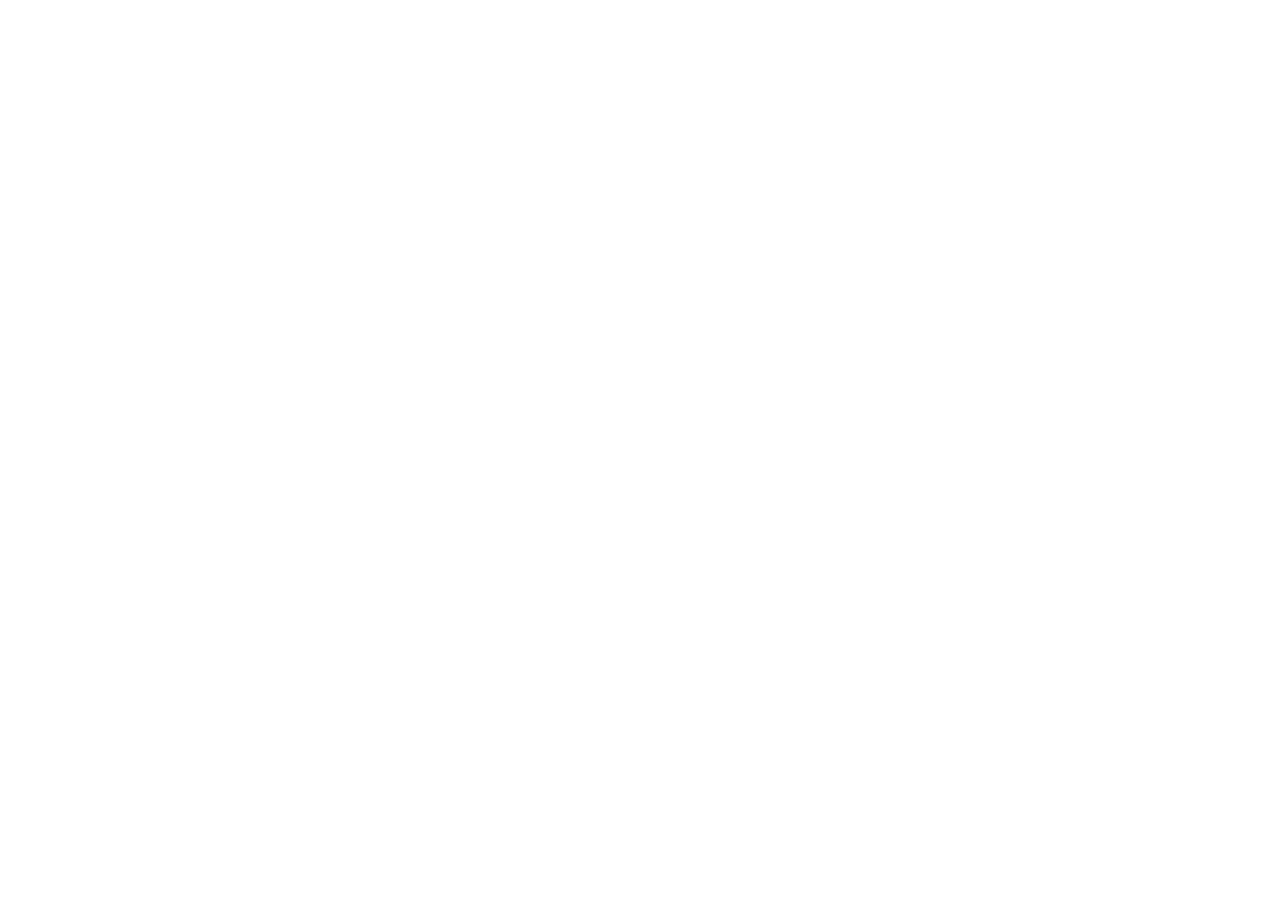
==== lesson1.html @ f94ef655 "L1 slides + vendored reveal.js/MathJax; fix fig 1.1 meniscus + 4.5 manometer" ====
<!DOCTYPE html>
<html>
<head>
  <meta charset="utf-8">
  <meta name="generator" content="pandoc">
  <meta name="author" content="Greenoak International School · Michaelmas 2026/2027">
  <title>Grade 10 Physics — Lesson 1</title>
  <meta name="apple-mobile-web-app-capable" content="yes">
  <meta name="apple-mobile-web-app-status-bar-style" content="black-translucent">
  <meta name="viewport" content="width=device-width, initial-scale=1.0, maximum-scale=1.0, user-scalable=no, minimal-ui">
  <link rel="stylesheet" href="./revealjs/dist/reset.css">
  <link rel="stylesheet" href="./revealjs/dist/reveal.css">
  <style>
    .reveal .sourceCode {  /* see #7635 */
      overflow: visible;
    }
    /* Default styles provided by pandoc.
    ** See https://pandoc.org/MANUAL.html#variables-for-html for config info.
    */
    code{white-space: pre-wrap;}
    span.smallcaps{font-variant: small-caps;}
    div.columns{display: flex; gap: min(4vw, 1.5em);}
    div.column{flex: auto; overflow-x: auto;}
    div.hanging-indent{margin-left: 1.5em; text-indent: -1.5em;}
    /* The extra [class] is a hack that increases specificity enough to
       override a similar rule in reveal.js */
    ul.task-list[class]{list-style: none;}
    ul.task-list li input[type="checkbox"] {
      font-size: inherit;
      width: 0.8em;
      margin: 0 0.8em 0.2em -1.6em;
      vertical-align: middle;
    }
  </style>
  <link rel="stylesheet" href="./revealjs/dist/theme/white.css" id="theme">
  <style><br />
  .reveal img{max-height:400px;}.reveal
  section{font-size:0.85em;}.reveal
  blockquote{background:#eef3ff;border-left:4px solid
</head>
<body>
  <div class="reveal">
    <div class="slides">

<section id="title-slide">
  <h1 class="title">Grade 10 Physics — Lesson 1</h1>
  <p class="subtitle">Adhesion &amp; Cohesion</p>
  <p class="author">Greenoak International School · Michaelmas
2026/2027</p>
</section>

<section id="learning-objectives" class="slide level2">
<h2>Learning objectives</h2>
<p>By the end of this lesson, students will be able to:</p>
<ol type="1">
<li><strong>Define</strong> adhesion and cohesion in terms of
intermolecular attraction.</li>
<li><strong>Distinguish</strong> adhesion (unlike molecules) from
cohesion (like molecules).</li>
<li><strong>Explain</strong> the concave meniscus of water and the
convex meniscus of mercury.</li>
<li><strong>Give</strong> everyday examples of each force.</li>
</ol>
</section>
<section id="prior-knowledge-check" class="slide level2">
<h2>Prior knowledge check</h2>
<ul>
<li>SI unit of length is the metre (m).</li>
<li>Matter is particulate — solids, liquids and gases differ in
packing.</li>
<li>A force is a push or a pull measured in newtons (N).</li>
</ul>
</section>
<section id="key-definitions-dual-register" class="slide level2">
<h2>Key definitions — dual register</h2>
<blockquote>
<p><strong>Note (WAEC form)</strong></p>
<p><strong>WAEC / WASSCE accepted form.</strong></p>
</blockquote>
<ul>
<li><strong>Fluid.</strong> Any substance — liquid or gas — that can
flow and take the shape of its container.</li>
<li><strong>Scope (“at rest”).</strong> This week we study fluids in
equilibrium — not flowing. The branch is called
<strong>hydrostatics</strong>.</li>
<li><strong>Density</strong> <span class="math inline">\(\rho =
m/V\)</span>; SI unit <span class="math inline">\(\text{kg
m}^{-3}\)</span>. Water <span class="math inline">\(\approx 1000\
\text{kg m}^{-3}\)</span>; mercury <span class="math inline">\(\approx
13\,600\ \text{kg m}^{-3}\)</span>. <span
class="math inline">\(\rho\)</span> appears in every pressure and
capillarity formula later this week.</li>
<li><strong>Cohesion</strong> is the force of attraction between
molecules of the <strong>same</strong> substance. <em>[textbook form —
mark-scheme wording not independently verified]</em></li>
<li><strong>Adhesion</strong> is the force of attraction between
molecules of <strong>different</strong> substances. <em>[textbook form —
mark-scheme wording not independently verified]</em></li>
<li><strong>Meniscus.</strong> The curved upper surface of a liquid in a
tube. <strong>Concave</strong> (dips in middle) when adhesion &gt;
cohesion (water in glass). <strong>Convex</strong> (bulges up) when
cohesion &gt; adhesion (mercury in glass).</li>
</ul>
<p><strong>IGCSE 0625 (2026–2028) note.</strong> Adhesion and cohesion
are <strong>not</strong> an explicit learning objective in the current
0625 specification. The molecular model below is retained as background
for the pressure and density topics that <em>are</em> examined.
<em>[Verify against 0625 syllabus section 1.1.]</em></p>
</section>
<section id="molecular-model" class="slide level2">
<h2>Molecular model</h2>
<figure>
<img data-src="images/fig_1.2_cohesion_vs_adhesion.png"
style="width:10cm"
alt="Figure 1.2: cohesion (same-substance attraction) vs adhesion (unlike-substance attraction at a solid–liquid interface)" />
<figcaption aria-hidden="true">Figure 1.2: cohesion (same-substance
attraction) vs adhesion (unlike-substance attraction at a solid–liquid
interface)</figcaption>
</figure>
<p>The two molecules in a liquid feel each other through weak electrical
attraction. When both molecules are the same kind (water–water,
mercury–mercury), the force is <strong>cohesive</strong>. When the two
particles are different (water–glass, water–paper, mercury–glass), the
force is <strong>adhesive</strong>.</p>
<p><strong>Rule of thumb.</strong></p>
<ul>
<li>If <strong>adhesion &gt; cohesion</strong>, the liquid <em>wets</em>
the surface and the meniscus is <strong>concave</strong> (water in
glass).</li>
<li>If <strong>cohesion &gt; adhesion</strong>, the liquid <em>does not
wet</em> the surface and the meniscus is <strong>convex</strong>
(mercury in glass).</li>
</ul>
<figure>
<img data-src="images/fig_1.1_meniscus_comparison.png"
style="width:10cm"
alt="Figure 1.1: concave meniscus of water (left) and convex meniscus of mercury (right)" />
<figcaption aria-hidden="true">Figure 1.1: concave meniscus of water
(left) and convex meniscus of mercury (right)</figcaption>
</figure>
</section>
<section id="worked-examples" class="slide level2">
<h2>Worked examples</h2>
<h3 id="example-1-i-do-teacher-led-concave-meniscus">Example 1 — I Do
(teacher-led, concave meniscus)</h3>
<blockquote>
<p><em>WAEC 1988 Q40 — “Which of the following explains the concave
meniscus of water in a glass tube?”</em> <strong>A</strong> Adhesion
water–glass &gt; cohesion water–water. <strong>B</strong> Cohesion
water–water &gt; adhesion water–glass. <strong>C</strong> Molecules of
water in the tube move faster. <strong>D</strong> Weight of water pulls
the surface down.</p>
</blockquote>
<p><strong>Narration.</strong> The meniscus is <strong>concave</strong>
— it curves upward where water meets glass. For the surface to pull
<em>up</em>, the glass must be pulling the water molecules more strongly
than the water pulls itself. That is adhesion &gt; cohesion.</p>
<p><strong>Answer: A.</strong></p>
<h3 id="example-2-i-do-teacher-led-definition-mcq">Example 2 — I Do
(teacher-led, definition MCQ)</h3>
<blockquote>
<p><em>WAEC 2002 — “The force between the molecules of a liquid in
contact with that of a solid is…”</em> <strong>A</strong> adhesive
<strong>B</strong> cohesive <strong>C</strong> magnetic
<strong>D</strong> repulsive</p>
</blockquote>
<p><strong>Narration.</strong> Two different substances in contact:
liquid and solid. That is the textbook definition of adhesion.</p>
<p><strong>Answer: A.</strong></p>
<h3 id="example-3-we-do-cold-call">Example 3 — We Do (cold-call)</h3>
<blockquote>
<p><em>WAEC 1999 — “The force between molecules of the same substance is
termed…”</em> <strong>A</strong> elastic force <strong>B</strong>
repulsive force <strong>C</strong> cohesive force <strong>D</strong>
adhesive force</p>
</blockquote>
<p>Cold-call three students. Expected answer: <strong>C — cohesive
force.</strong></p>
<blockquote>
<p><strong>Common mistake</strong></p>
<p><strong>Common mistake — inverted definitions</strong></p>
</blockquote>
<p>Students write <em>“cohesion = different substances, adhesion =
same”</em>. Every WAEC MCQ places this inversion as a distractor. Use
the mnemonic:</p>
<ul>
<li><strong>Co</strong>hesion → “<strong>Co</strong>mmon substance”
(same).</li>
<li><strong>Ad</strong>hesion → “<strong>Ad</strong>d a different
substance” (unlike).</li>
</ul>
<blockquote>
<p><strong>Common mistake</strong></p>
<p><strong>Common mistake — “cohesive force” muddled with elastic /
repulsive</strong></p>
</blockquote>
<p>WAEC 1999 (Example 3) places <em>elastic force</em>, <em>repulsive
force</em>, <em>cohesive force</em>, <em>adhesive force</em> as a single
distractor set. Elastic and repulsive forces are not inter-molecular
identity labels; they describe different physical situations. The only
two labels that describe <em>which pair</em> of molecules is attracting
are <strong>cohesive</strong> (same) and <strong>adhesive</strong>
(different).</p>
</section>
<section id="everyday-examples" class="slide level2">
<h2>Everyday examples</h2>
<table>
<colgroup>
<col style="width: 33%" />
<col style="width: 33%" />
<col style="width: 33%" />
</colgroup>
<thead>
<tr>
<th>Phenomenon</th>
<th>Which force dominates?</th>
<th>Why</th>
</tr>
</thead>
<tbody>
<tr>
<td>Ink wetting paper</td>
<td>Adhesion ink–paper &gt; cohesion ink–ink</td>
<td>ink spreads out</td>
</tr>
<tr>
<td>Water beading on waxed car</td>
<td>Cohesion water–water &gt; adhesion water–wax</td>
<td>droplet forms a bead</td>
</tr>
<tr>
<td>Water climbing a clean glass test-tube wall</td>
<td>Adhesion water–glass &gt; cohesion water–water</td>
<td>meniscus is concave</td>
</tr>
<tr>
<td>Mercury pooling as a droplet</td>
<td>Cohesion mercury–mercury &gt; adhesion mercury–glass</td>
<td>meniscus is convex</td>
</tr>
</tbody>
</table>
</section>
<section id="practice" class="slide level2">
<h2>Practice</h2>
<p>Copy each question into your exercise book and answer there.</p>
<ol type="1">
<li><em>(WAEC 2006 theory, part a — adapted.)</em> Distinguish between
the forces of adhesion and cohesion.</li>
<li><em>(WAEC 1991 Q.)</em> The boiling point of a liquid depends on all
of the following <strong>except</strong>: <strong>A</strong> nature of
the liquid, <strong>B</strong> external pressure, <strong>C</strong>
volume of the liquid, <strong>D</strong> impurities, <strong>E</strong>
molecular cohesive force.</li>
<li><em>(WAEC 2004 Q.)</em> When compared with water, mercury is
preferred as a thermometric liquid because it: <strong>A</strong> has
higher density, <strong>B</strong> has lower specific heat capacity,
<strong>C</strong> exhibits anomalous expansion, <strong>D</strong> has
strong adhesive forces.</li>
<li><em>(JAMB 1978, adapted.)</em> State one example of adhesion and one
of cohesion from everyday life.</li>
</ol>
<p><strong>Answers:</strong> 1 — adhesion between unlike molecules,
cohesion between like molecules; 2 — <strong>C</strong>; 3 —
<strong>B</strong>; 4 — adhesion: ink on paper, chalk on board;
cohesion: mercury bead, water bead on wax.</p>
</section>
<section id="key-takeaways" class="slide level2">
<h2>Key takeaways</h2>
<ul>
<li><span class="math inline">\(\textbf{Cohesion}\)</span>: same
substance; <span class="math inline">\(\textbf{Adhesion}\)</span>:
different substances.</li>
<li>Meniscus shape = outcome of the adhesion-vs-cohesion contest at the
liquid–solid interface.</li>
<li>Water + clean glass → adhesion wins → concave meniscus.</li>
<li>Mercury + glass → cohesion wins → convex meniscus.</li>
</ul>
</section>
    </div>
  </div>

  <script src="./revealjs/dist/reveal.js"></script>

  <!-- reveal.js plugins -->
  <script src="./revealjs/plugin/notes/notes.js"></script>
  <script src="./revealjs/plugin/search/search.js"></script>
  <script src="./revealjs/plugin/zoom/zoom.js"></script>
  <script src="./revealjs/plugin/math/math.js"></script>

  <script>

      // Full list of configuration options available at:
      // https://revealjs.com/config/
      Reveal.initialize({
        // Display controls in the bottom right corner
        controls: true,

        // Help the user learn the controls by providing hints, for example by
        // bouncing the down arrow when they first encounter a vertical slide
        controlsTutorial: true,

        // Determines where controls appear, "edges" or "bottom-right"
        controlsLayout: 'bottom-right',

        // Visibility rule for backwards navigation arrows; "faded", "hidden"
        // or "visible"
        controlsBackArrows: 'faded',

        // Display a presentation progress bar
        progress: true,

        // Display the page number of the current slide
        slideNumber: true,

        // 'all', 'print', or 'speaker'
        showSlideNumber: 'all',

        // Add the current slide number to the URL hash so that reloading the
        // page/copying the URL will return you to the same slide
        hash: true,

        // Start with 1 for the hash rather than 0
        hashOneBasedIndex: false,

        // Flags if we should monitor the hash and change slides accordingly
        respondToHashChanges: true,

        // Push each slide change to the browser history
        history: true,

        // Enable keyboard shortcuts for navigation
        keyboard: true,

        // Enable the slide overview mode
        overview: true,

        // Disables the default reveal.js slide layout (scaling and centering)
        // so that you can use custom CSS layout
        disableLayout: false,

        // Vertical centering of slides
        center: true,

        // Enables touch navigation on devices with touch input
        touch: true,

        // Loop the presentation
        loop: false,

        // Change the presentation direction to be RTL
        rtl: false,

        // see https://revealjs.com/vertical-slides/#navigation-mode
        navigationMode: 'default',

        // Randomizes the order of slides each time the presentation loads
        shuffle: false,

        // Turns fragments on and off globally
        fragments: true,

        // Flags whether to include the current fragment in the URL,
        // so that reloading brings you to the same fragment position
        fragmentInURL: true,

        // Flags if the presentation is running in an embedded mode,
        // i.e. contained within a limited portion of the screen
        embedded: false,

        // Flags if we should show a help overlay when the questionmark
        // key is pressed
        help: true,

        // Flags if it should be possible to pause the presentation (blackout)
        pause: true,

        // Flags if speaker notes should be visible to all viewers
        showNotes: false,

        // Global override for autoplaying embedded media (null/true/false)
        autoPlayMedia: null,

        // Global override for preloading lazy-loaded iframes (null/true/false)
        preloadIframes: null,

        // Number of milliseconds between automatically proceeding to the
        // next slide, disabled when set to 0, this value can be overwritten
        // by using a data-autoslide attribute on your slides
        autoSlide: 0,

        // Stop auto-sliding after user input
        autoSlideStoppable: true,

        // Use this method for navigation when auto-sliding
        autoSlideMethod: null,

        // Specify the average time in seconds that you think you will spend
        // presenting each slide. This is used to show a pacing timer in the
        // speaker view
        defaultTiming: null,

        // Enable slide navigation via mouse wheel
        mouseWheel: false,

        // The display mode that will be used to show slides
        display: 'block',

        // Hide cursor if inactive
        hideInactiveCursor: true,

        // Time before the cursor is hidden (in ms)
        hideCursorTime: 5000,

        // Opens links in an iframe preview overlay
        previewLinks: false,

        // Transition style (none/fade/slide/convex/concave/zoom)
        transition: 'slide',

        // Transition speed (default/fast/slow)
        transitionSpeed: 'default',

        // Transition style for full page slide backgrounds
        // (none/fade/slide/convex/concave/zoom)
        backgroundTransition: 'fade',

        // Number of slides away from the current that are visible
        viewDistance: 3,

        // Number of slides away from the current that are visible on mobile
        // devices. It is advisable to set this to a lower number than
        // viewDistance in order to save resources.
        mobileViewDistance: 2,

        math: {
          mathjax: './mathjax/es5/tex-mml-chtml.js',
          config: 'TeX-AMS_HTML-full',
          tex2jax: {
            inlineMath: [['\\(','\\)']],
            displayMath: [['\\[','\\]']],
            balanceBraces: true,
            processEscapes: false,
            processRefs: true,
            processEnvironments: true,
            preview: 'TeX',
            skipTags: ['script','noscript','style','textarea','pre','code'],
            ignoreClass: 'tex2jax_ignore',
            processClass: 'tex2jax_process'
          },
        },

        // reveal.js plugins
        plugins: [
          RevealMath,
          RevealNotes,
          RevealSearch,
          RevealZoom
        ]
      });
    </script>
    </body>
</html>
---- revealjs/dist/theme/white.css ----
/**
 * White theme for reveal.js. This is the opposite of the 'black' theme.
 *
 * By Hakim El Hattab, http://hakim.se
 */
@import url(./fonts/source-sans-pro/source-sans-pro.css);
section.has-dark-background, section.has-dark-background h1, section.has-dark-background h2, section.has-dark-background h3, section.has-dark-background h4, section.has-dark-background h5, section.has-dark-background h6 {
  color: #fff;
}

/*********************************************
 * GLOBAL STYLES
 *********************************************/
:root {
  --r-background-color: #fff;
  --r-main-font: Source Sans Pro, Helvetica, sans-serif;
  --r-main-font-size: 42px;
  --r-main-color: #222;
  --r-block-margin: 20px;
  --r-heading-margin: 0 0 20px 0;
  --r-heading-font: Source Sans Pro, Helvetica, sans-serif;
  --r-heading-color: #222;
  --r-heading-line-height: 1.2;
  --r-heading-letter-spacing: normal;
  --r-heading-text-transform: uppercase;
  --r-heading-text-shadow: none;
  --r-heading-font-weight: 600;
  --r-heading1-text-shadow: none;
  --r-heading1-size: 2.5em;
  --r-heading2-size: 1.6em;
  --r-heading3-size: 1.3em;
  --r-heading4-size: 1em;
  --r-code-font: monospace;
  --r-link-color: #2a76dd;
  --r-link-color-dark: #1a53a1;
  --r-link-color-hover: #6ca0e8;
  --r-selection-background-color: #98bdef;
  --r-selection-color: #fff;
  --r-overlay-element-bg-color: 0, 0, 0;
  --r-overlay-element-fg-color: 240, 240, 240;
}

.reveal-viewport {
  background: #fff;
  background-color: var(--r-background-color);
}

.reveal {
  font-family: var(--r-main-font);
  font-size: var(--r-main-font-size);
  font-weight: normal;
  color: var(--r-main-color);
}

.reveal ::selection {
  color: var(--r-selection-color);
  background: var(--r-selection-background-color);
  text-shadow: none;
}

.reveal ::-moz-selection {
  color: var(--r-selection-color);
  background: var(--r-selection-background-color);
  text-shadow: none;
}

.reveal .slides section,
.reveal .slides section > section {
  line-height: 1.3;
  font-weight: inherit;
}

/*********************************************
 * HEADERS
 *********************************************/
.reveal h1,
.reveal h2,
.reveal h3,
.reveal h4,
.reveal h5,
.reveal h6 {
  margin: var(--r-heading-margin);
  color: var(--r-heading-color);
  font-family: var(--r-heading-font);
  font-weight: var(--r-heading-font-weight);
  line-height: var(--r-heading-line-height);
  letter-spacing: var(--r-heading-letter-spacing);
  text-transform: var(--r-heading-text-transform);
  text-shadow: var(--r-heading-text-shadow);
  word-wrap: break-word;
}

.reveal h1 {
  font-size: var(--r-heading1-size);
}

.reveal h2 {
  font-size: var(--r-heading2-size);
}

.reveal h3 {
  font-size: var(--r-heading3-size);
}

.reveal h4 {
  font-size: var(--r-heading4-size);
}

.reveal h1 {
  text-shadow: var(--r-heading1-text-shadow);
}

/*********************************************
 * OTHER
 *********************************************/
.reveal p {
  margin: var(--r-block-margin) 0;
  line-height: 1.3;
}

/* Remove trailing margins after titles */
.reveal h1:last-child,
.reveal h2:last-child,
.reveal h3:last-child,
.reveal h4:last-child,
.reveal h5:last-child,
.reveal h6:last-child {
  margin-bottom: 0;
}

/* Ensure certain elements are never larger than the slide itself */
.reveal img,
.reveal video,
.reveal iframe {
  max-width: 95%;
  max-height: 95%;
}

.reveal strong,
.reveal b {
  font-weight: bold;
}

.reveal em {
  font-style: italic;
}

.reveal ol,
.reveal dl,
.reveal ul {
  display: inline-block;
  text-align: left;
  margin: 0 0 0 1em;
}

.reveal ol {
  list-style-type: decimal;
}

.reveal ul {
  list-style-type: disc;
}

.reveal ul ul {
  list-style-type: square;
}

.reveal ul ul ul {
  list-style-type: circle;
}

.reveal ul ul,
.reveal ul ol,
.reveal ol ol,
.reveal ol ul {
  display: block;
  margin-left: 40px;
}

.reveal dt {
  font-weight: bold;
}

.reveal dd {
  margin-left: 40px;
}

.reveal blockquote {
  display: block;
  position: relative;
  width: 70%;
  margin: var(--r-block-margin) auto;
  padding: 5px;
  font-style: italic;
  background: rgba(255, 255, 255, 0.05);
  box-shadow: 0px 0px 2px rgba(0, 0, 0, 0.2);
}

.reveal blockquote p:first-child,
.reveal blockquote p:last-child {
  display: inline-block;
}

.reveal q {
  font-style: italic;
}

.reveal pre {
  display: block;
  position: relative;
  width: 90%;
  margin: var(--r-block-margin) auto;
  text-align: left;
  font-size: 0.55em;
  font-family: var(--r-code-font);
  line-height: 1.2em;
  word-wrap: break-word;
  box-shadow: 0px 5px 15px rgba(0, 0, 0, 0.15);
}

.reveal code {
  font-family: var(--r-code-font);
  text-transform: none;
  tab-size: 2;
}

.reveal pre code {
  display: block;
  padding: 5px;
  overflow: auto;
  max-height: 400px;
  word-wrap: normal;
}

.reveal .code-wrapper {
  white-space: normal;
}

.reveal .code-wrapper code {
  white-space: pre;
}

.reveal table {
  margin: auto;
  border-collapse: collapse;
  border-spacing: 0;
}

.reveal table th {
  font-weight: bold;
}

.reveal table th,
.reveal table td {
  text-align: left;
  padding: 0.2em 0.5em 0.2em 0.5em;
  border-bottom: 1px solid;
}

.reveal table th[align=center],
.reveal table td[align=center] {
  text-align: center;
}

.reveal table th[align=right],
.reveal table td[align=right] {
  text-align: right;
}

.reveal table tbody tr:last-child th,
.reveal table tbody tr:last-child td {
  border-bottom: none;
}

.reveal sup {
  vertical-align: super;
  font-size: smaller;
}

.reveal sub {
  vertical-align: sub;
  font-size: smaller;
}

.reveal small {
  display: inline-block;
  font-size: 0.6em;
  line-height: 1.2em;
  vertical-align: top;
}

.reveal small * {
  vertical-align: top;
}

.reveal img {
  margin: var(--r-block-margin) 0;
}

/*********************************************
 * LINKS
 *********************************************/
.reveal a {
  color: var(--r-link-color);
  text-decoration: none;
  transition: color 0.15s ease;
}

.reveal a:hover {
  color: var(--r-link-color-hover);
  text-shadow: none;
  border: none;
}

.reveal .roll span:after {
  color: #fff;
  background: var(--r-link-color-dark);
}

/*********************************************
 * Frame helper
 *********************************************/
.reveal .r-frame {
  border: 4px solid var(--r-main-color);
  box-shadow: 0 0 10px rgba(0, 0, 0, 0.15);
}

.reveal a .r-frame {
  transition: all 0.15s linear;
}

.reveal a:hover .r-frame {
  border-color: var(--r-link-color);
  box-shadow: 0 0 20px rgba(0, 0, 0, 0.55);
}

/*********************************************
 * NAVIGATION CONTROLS
 *********************************************/
.reveal .controls {
  color: var(--r-link-color);
}

/*********************************************
 * PROGRESS BAR
 *********************************************/
.reveal .progress {
  background: rgba(0, 0, 0, 0.2);
  color: var(--r-link-color);
}

/*********************************************
 * PRINT BACKGROUND
 *********************************************/
@media print {
  .backgrounds {
    background-color: var(--r-background-color);
  }
}
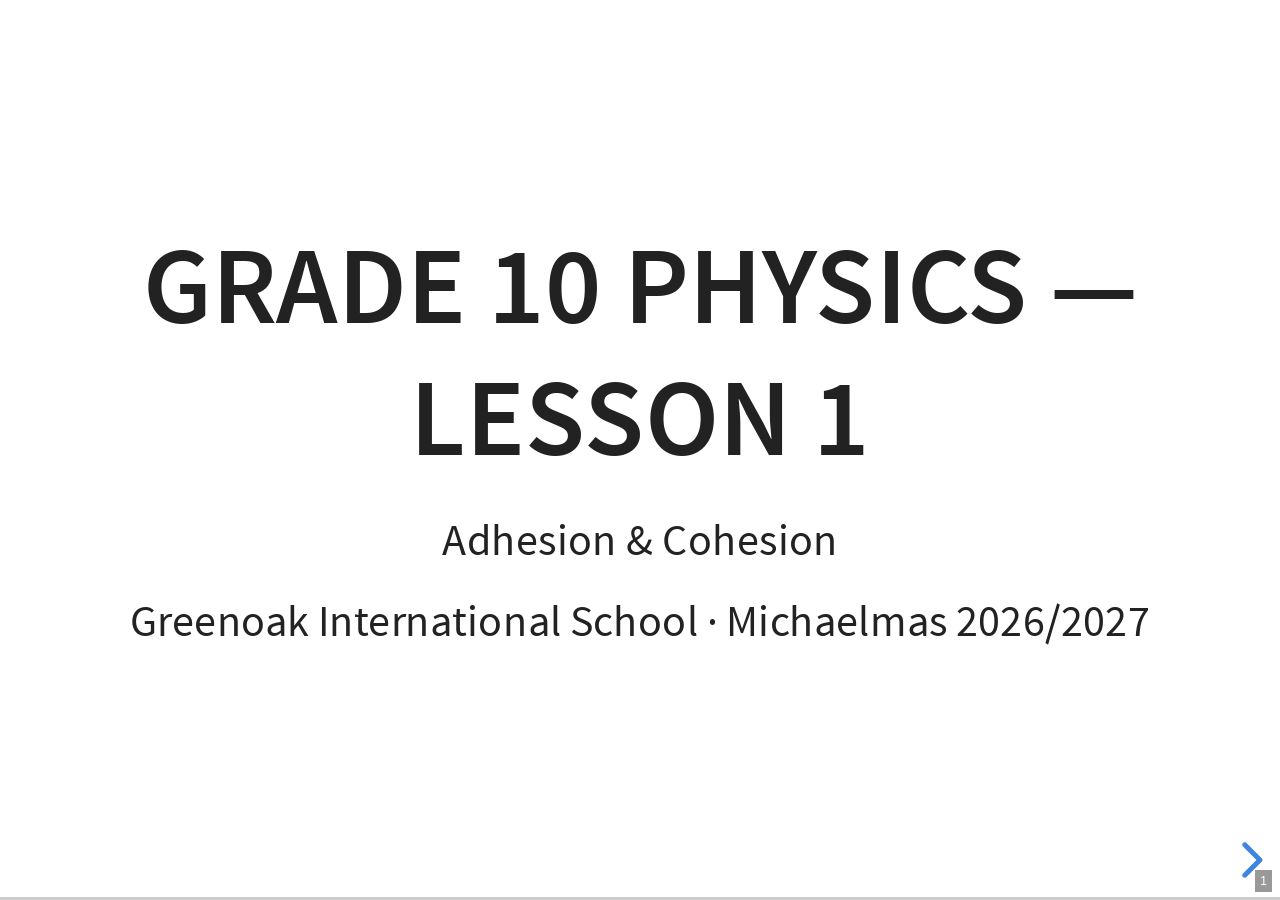
==== commit 5f8fefc0: "Fix blank Lesson 1 slide deck: move inline style to external slides.css Pandoc was mangling the YAML" ====
--- a/lesson1.html
+++ b/lesson1.html
@@ -33,10 +33,7 @@
     }
   </style>
   <link rel="stylesheet" href="./revealjs/dist/theme/white.css" id="theme">
-  <style><br />
-  .reveal img{max-height:400px;}.reveal
-  section{font-size:0.85em;}.reveal
-  blockquote{background:#eef3ff;border-left:4px solid
+  <link rel="stylesheet" href="slides.css"/>
 </head>
 <body>
   <div class="reveal">
--- a/slides.css
+++ b/slides.css
@@ -0,0 +1,10 @@
+.reveal img { max-height: 400px; }
+.reveal section { font-size: 0.85em; }
+.reveal blockquote {
+  background: #eef3ff;
+  border-left: 4px solid #0044cc;
+  padding: .4em .8em;
+  text-align: left;
+}
+.reveal table { font-size: .75em; }
+.reveal pre, .reveal code { background: #f3f3f3; }
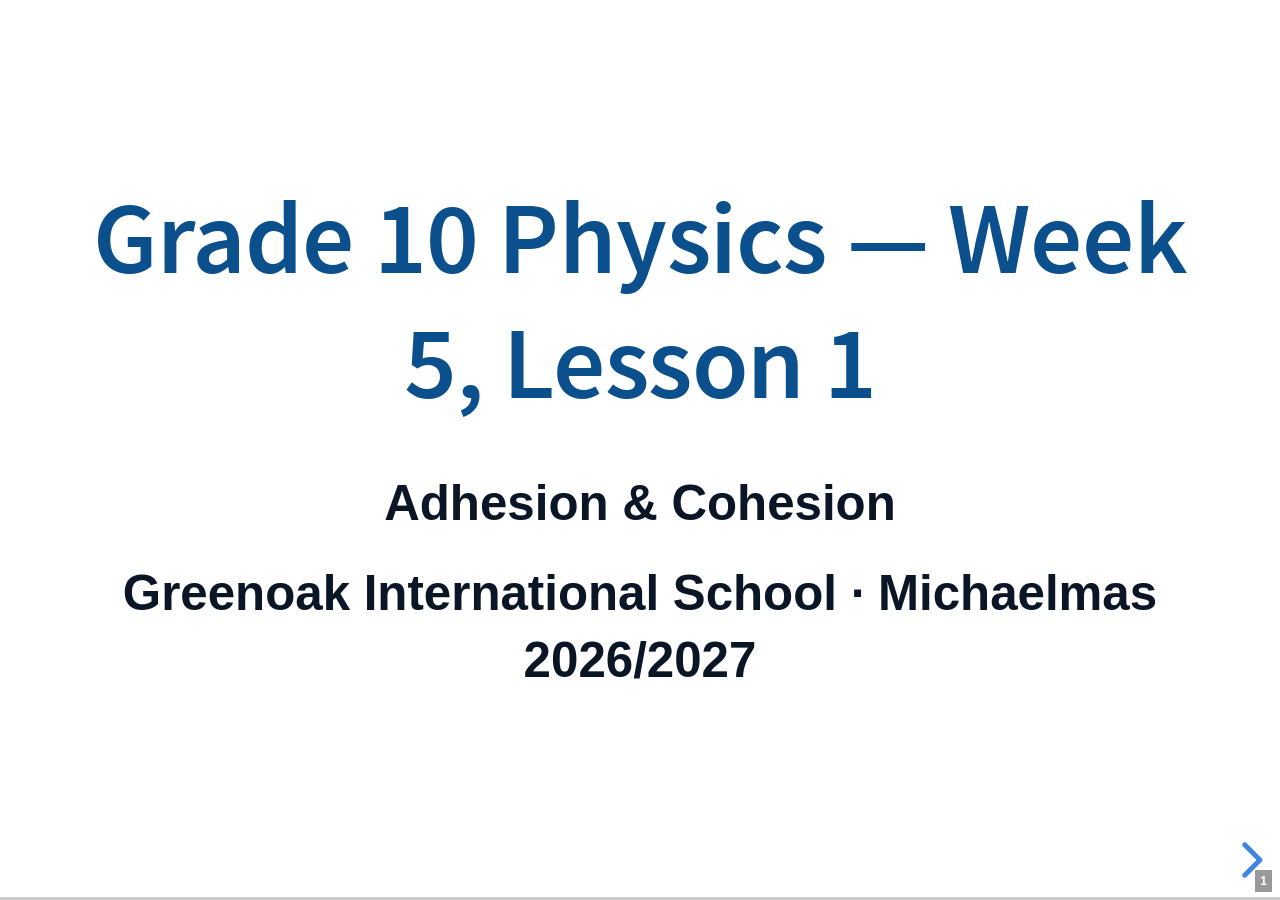
==== commit ebf4faa1: "Add presentation decks for all 4 Fluids-at-rest lessons - Rebuild Lessons 1-4 as true presentation s" ====
--- a/lesson1.html
+++ b/lesson1.html
@@ -4,7 +4,7 @@
   <meta charset="utf-8">
   <meta name="generator" content="pandoc">
   <meta name="author" content="Greenoak International School · Michaelmas 2026/2027">
-  <title>Grade 10 Physics — Lesson 1</title>
+  <title>Grade 10 Physics — Week 5, Lesson 1</title>
   <meta name="apple-mobile-web-app-capable" content="yes">
   <meta name="apple-mobile-web-app-status-bar-style" content="black-translucent">
   <meta name="viewport" content="width=device-width, initial-scale=1.0, maximum-scale=1.0, user-scalable=no, minimal-ui">
@@ -40,7 +40,7 @@
     <div class="slides">
 
 <section id="title-slide">
-  <h1 class="title">Grade 10 Physics — Lesson 1</h1>
+  <h1 class="title">Grade 10 Physics — Week 5, Lesson 1</h1>
   <p class="subtitle">Adhesion &amp; Cohesion</p>
   <p class="author">Greenoak International School · Michaelmas
 2026/2027</p>
@@ -73,7 +73,6 @@
 <blockquote>
 <p><strong>Note (WAEC form)</strong></p>
 <p><strong>WAEC / WASSCE accepted form.</strong></p>
-</blockquote>
 <ul>
 <li><strong>Fluid.</strong> Any substance — liquid or gas — that can
 flow and take the shape of its container.</li>
@@ -103,12 +102,12 @@
 0625 specification. The molecular model below is retained as background
 for the pressure and density topics that <em>are</em> examined.
 <em>[Verify against 0625 syllabus section 1.1.]</em></p>
+</blockquote>
 </section>
 <section id="molecular-model" class="slide level2">
 <h2>Molecular model</h2>
 <figure>
 <img data-src="images/fig_1.2_cohesion_vs_adhesion.png"
-style="width:10cm"
 alt="Figure 1.2: cohesion (same-substance attraction) vs adhesion (unlike-substance attraction at a solid–liquid interface)" />
 <figcaption aria-hidden="true">Figure 1.2: cohesion (same-substance
 attraction) vs adhesion (unlike-substance attraction at a solid–liquid
@@ -130,7 +129,6 @@
 </ul>
 <figure>
 <img data-src="images/fig_1.1_meniscus_comparison.png"
-style="width:10cm"
 alt="Figure 1.1: concave meniscus of water (left) and convex meniscus of mercury (right)" />
 <figcaption aria-hidden="true">Figure 1.1: concave meniscus of water
 (left) and convex meniscus of mercury (right)</figcaption>
@@ -138,6 +136,9 @@
 </section>
 <section id="worked-examples" class="slide level2">
 <h2>Worked examples</h2>
+</section>
+<section class="slide level2">
+
 <h3 id="example-1-i-do-teacher-led-concave-meniscus">Example 1 — I Do
 (teacher-led, concave meniscus)</h3>
 <blockquote>
@@ -153,6 +154,9 @@
 <em>up</em>, the glass must be pulling the water molecules more strongly
 than the water pulls itself. That is adhesion &gt; cohesion.</p>
 <p><strong>Answer: A.</strong></p>
+</section>
+<section class="slide level2">
+
 <h3 id="example-2-i-do-teacher-led-definition-mcq">Example 2 — I Do
 (teacher-led, definition MCQ)</h3>
 <blockquote>
@@ -164,6 +168,9 @@
 <p><strong>Narration.</strong> Two different substances in contact:
 liquid and solid. That is the textbook definition of adhesion.</p>
 <p><strong>Answer: A.</strong></p>
+</section>
+<section class="slide level2">
+
 <h3 id="example-3-we-do-cold-call">Example 3 — We Do (cold-call)</h3>
 <blockquote>
 <p><em>WAEC 1999 — “The force between molecules of the same substance is
@@ -176,7 +183,6 @@
 <blockquote>
 <p><strong>Common mistake</strong></p>
 <p><strong>Common mistake — inverted definitions</strong></p>
-</blockquote>
 <p>Students write <em>“cohesion = different substances, adhesion =
 same”</em>. Every WAEC MCQ places this inversion as a distractor. Use
 the mnemonic:</p>
@@ -186,11 +192,11 @@
 <li><strong>Ad</strong>hesion → “<strong>Ad</strong>d a different
 substance” (unlike).</li>
 </ul>
+</blockquote>
 <blockquote>
 <p><strong>Common mistake</strong></p>
 <p><strong>Common mistake — “cohesive force” muddled with elastic /
 repulsive</strong></p>
-</blockquote>
 <p>WAEC 1999 (Example 3) places <em>elastic force</em>, <em>repulsive
 force</em>, <em>cohesive force</em>, <em>adhesive force</em> as a single
 distractor set. Elastic and repulsive forces are not inter-molecular
@@ -198,6 +204,7 @@
 two labels that describe <em>which pair</em> of molecules is attracting
 are <strong>cohesive</strong> (same) and <strong>adhesive</strong>
 (different).</p>
+</blockquote>
 </section>
 <section id="everyday-examples" class="slide level2">
 <h2>Everyday examples</h2>
@@ -274,6 +281,41 @@
 <li>Mercury + glass → cohesion wins → convex meniscus.</li>
 </ul>
 </section>
+<section id="class-task" class="slide level2 task">
+<h2 class="task">Class task</h2>
+<p><em>Copy each question into your exercise book and answer
+there.</em></p>
+<ol type="1">
+<li>Distinguish, in one sentence each, between adhesion and
+cohesion.</li>
+<li>State one everyday example of adhesion and one of cohesion.</li>
+<li>A water drop beads on a waxed car bonnet but spreads on a clean
+window pane. Explain the difference in terms of adhesion and
+cohesion.</li>
+<li>Sketch and label the meniscus of (a) water in a glass test tube, (b)
+mercury in a glass test tube. State which force dominates in each
+case.</li>
+</ol>
+</section>
+<section id="homework" class="slide level2 homework">
+<h2 class="homework">Homework</h2>
+<p><em>Bring written answers to the next lesson.</em></p>
+<ol type="1">
+<li><em>(WAEC 2006 theory.)</em> Distinguish between the forces of
+adhesion and cohesion. Give one example of each.</li>
+<li><em>(WAEC 2004.)</em> Mercury is preferred to water as a
+thermometric liquid because it has: <strong>A</strong> higher density,
+<strong>B</strong> lower specific heat capacity, <strong>C</strong>
+anomalous expansion, <strong>D</strong> strong adhesive forces. State
+the correct option and give one physical reason.</li>
+<li>Explain, in two sentences, why ink spreads on paper but water beads
+on a greasy plate.</li>
+<li>State whether each of the following describes adhesion or cohesion:
+(a) water rising up blotting paper; (b) a mercury droplet remaining
+compact on glass; (c) chalk marking a blackboard; (d) soap film clinging
+to a wire frame.</li>
+</ol>
+</section>
     </div>
   </div>
 
--- a/slides.css
+++ b/slides.css
@@ -1,10 +1,88 @@
-.reveal img { max-height: 400px; }
-.reveal section { font-size: 0.85em; }
+/* Bold, high-conspicuity presentation style */
+
+.reveal {
+  font-family: "Helvetica Neue", Helvetica, Arial, "Liberation Sans", sans-serif;
+  font-weight: 700;
+  color: #0a1626;
+}
+
+.reveal section {
+  font-size: 0.95em;
+  text-align: left;
+}
+
+/* Center the title slide only */
+.reveal section:first-of-type {
+  text-align: center;
+}
+
+.reveal h1, .reveal h2, .reveal h3, .reveal h4 {
+  font-weight: 900;
+  letter-spacing: -0.01em;
+  color: #0b4f8c;
+  text-transform: none;
+  margin-bottom: 0.4em;
+}
+
+.reveal h1 { font-size: 2.1em; }
+.reveal h2 { font-size: 1.55em; }
+.reveal h3 { font-size: 1.15em; color: #0a3a66; }
+
+.reveal p, .reveal li { font-weight: 700; line-height: 1.35; }
+.reveal strong { font-weight: 900; color: #000; }
+.reveal em { font-weight: 700; font-style: italic; color: #333; }
+
+.reveal ul, .reveal ol { margin-left: 1em; }
+.reveal li { margin-bottom: 0.35em; }
+
 .reveal blockquote {
   background: #eef3ff;
-  border-left: 4px solid #0044cc;
-  padding: .4em .8em;
+  border-left: 6px solid #0044cc;
+  padding: 0.5em 0.9em;
+  margin: 0.4em 0;
+  font-weight: 700;
   text-align: left;
+  border-radius: 4px;
+  color: #0a1626;
 }
-.reveal table { font-size: .75em; }
-.reveal pre, .reveal code { background: #f3f3f3; }
+.reveal blockquote strong { color: #003080; }
+
+.reveal table {
+  font-size: 0.78em;
+  font-weight: 700;
+  border-collapse: collapse;
+}
+.reveal table th, .reveal table td {
+  border: 1px solid #334;
+  padding: 0.3em 0.5em;
+}
+.reveal table th { background: #0b4f8c; color: #fff; font-weight: 900; }
+
+.reveal pre, .reveal code {
+  background: #f3f3f3;
+  font-family: "Liberation Mono", Menlo, monospace;
+  font-weight: 700;
+}
+
+.reveal img {
+  max-height: 420px;
+  display: block;
+  margin: 0.4em auto;
+  background: #fff;
+}
+
+.reveal mjx-container {
+  font-weight: 700;
+}
+
+/* Classwork / Homework banner headings */
+.reveal h2.task,
+.reveal h2.homework {
+  color: #fff;
+  padding: 0.3em 0.6em;
+  border-radius: 6px;
+  text-align: center;
+  font-size: 1.8em;
+}
+.reveal h2.task { background: #0b4f8c; }
+.reveal h2.homework { background: #a3310f; }
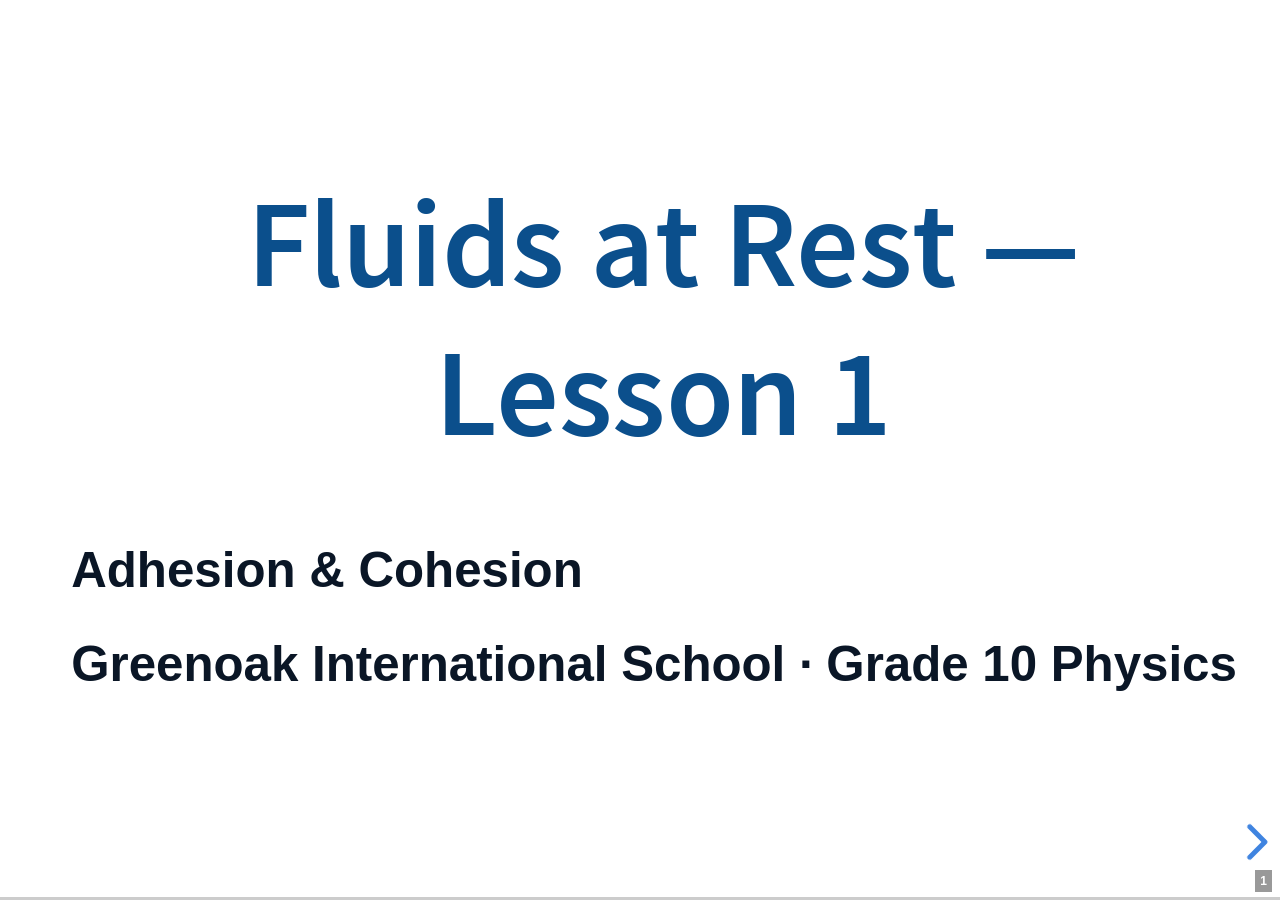
==== commit 000503a1: "Rewrite 4 lesson decks as student-facing presentations - Strip all WAEC/IGCSE/JAMB source tags, text" ====
--- a/lesson1.html
+++ b/lesson1.html
@@ -3,8 +3,8 @@
 <head>
   <meta charset="utf-8">
   <meta name="generator" content="pandoc">
-  <meta name="author" content="Greenoak International School · Michaelmas 2026/2027">
-  <title>Grade 10 Physics — Week 5, Lesson 1</title>
+  <meta name="author" content="Greenoak International School · Grade 10 Physics">
+  <title>Fluids at Rest — Lesson 1</title>
   <meta name="apple-mobile-web-app-capable" content="yes">
   <meta name="apple-mobile-web-app-status-bar-style" content="black-translucent">
   <meta name="viewport" content="width=device-width, initial-scale=1.0, maximum-scale=1.0, user-scalable=no, minimal-ui">
@@ -40,251 +40,142 @@
     <div class="slides">
 
 <section id="title-slide">
-  <h1 class="title">Grade 10 Physics — Week 5, Lesson 1</h1>
+  <h1 class="title">Fluids at Rest — Lesson 1</h1>
   <p class="subtitle">Adhesion &amp; Cohesion</p>
-  <p class="author">Greenoak International School · Michaelmas
-2026/2027</p>
-</section>
-
-<section id="learning-objectives" class="slide level2">
-<h2>Learning objectives</h2>
-<p>By the end of this lesson, students will be able to:</p>
-<ol type="1">
-<li><strong>Define</strong> adhesion and cohesion in terms of
-intermolecular attraction.</li>
-<li><strong>Distinguish</strong> adhesion (unlike molecules) from
-cohesion (like molecules).</li>
-<li><strong>Explain</strong> the concave meniscus of water and the
-convex meniscus of mercury.</li>
-<li><strong>Give</strong> everyday examples of each force.</li>
-</ol>
-</section>
-<section id="prior-knowledge-check" class="slide level2">
-<h2>Prior knowledge check</h2>
-<ul>
-<li>SI unit of length is the metre (m).</li>
-<li>Matter is particulate — solids, liquids and gases differ in
-packing.</li>
-<li>A force is a push or a pull measured in newtons (N).</li>
-</ul>
-</section>
-<section id="key-definitions-dual-register" class="slide level2">
-<h2>Key definitions — dual register</h2>
-<blockquote>
-<p><strong>Note (WAEC form)</strong></p>
-<p><strong>WAEC / WASSCE accepted form.</strong></p>
-<ul>
-<li><strong>Fluid.</strong> Any substance — liquid or gas — that can
-flow and take the shape of its container.</li>
-<li><strong>Scope (“at rest”).</strong> This week we study fluids in
-equilibrium — not flowing. The branch is called
-<strong>hydrostatics</strong>.</li>
-<li><strong>Density</strong> <span class="math inline">\(\rho =
-m/V\)</span>; SI unit <span class="math inline">\(\text{kg
-m}^{-3}\)</span>. Water <span class="math inline">\(\approx 1000\
-\text{kg m}^{-3}\)</span>; mercury <span class="math inline">\(\approx
-13\,600\ \text{kg m}^{-3}\)</span>. <span
-class="math inline">\(\rho\)</span> appears in every pressure and
-capillarity formula later this week.</li>
-<li><strong>Cohesion</strong> is the force of attraction between
-molecules of the <strong>same</strong> substance. <em>[textbook form —
-mark-scheme wording not independently verified]</em></li>
-<li><strong>Adhesion</strong> is the force of attraction between
-molecules of <strong>different</strong> substances. <em>[textbook form —
-mark-scheme wording not independently verified]</em></li>
-<li><strong>Meniscus.</strong> The curved upper surface of a liquid in a
-tube. <strong>Concave</strong> (dips in middle) when adhesion &gt;
-cohesion (water in glass). <strong>Convex</strong> (bulges up) when
-cohesion &gt; adhesion (mercury in glass).</li>
-</ul>
-<p><strong>IGCSE 0625 (2026–2028) note.</strong> Adhesion and cohesion
-are <strong>not</strong> an explicit learning objective in the current
-0625 specification. The molecular model below is retained as background
-for the pressure and density topics that <em>are</em> examined.
-<em>[Verify against 0625 syllabus section 1.1.]</em></p>
-</blockquote>
-</section>
-<section id="molecular-model" class="slide level2">
-<h2>Molecular model</h2>
-<figure>
-<img data-src="images/fig_1.2_cohesion_vs_adhesion.png"
-alt="Figure 1.2: cohesion (same-substance attraction) vs adhesion (unlike-substance attraction at a solid–liquid interface)" />
-<figcaption aria-hidden="true">Figure 1.2: cohesion (same-substance
-attraction) vs adhesion (unlike-substance attraction at a solid–liquid
-interface)</figcaption>
-</figure>
-<p>The two molecules in a liquid feel each other through weak electrical
-attraction. When both molecules are the same kind (water–water,
-mercury–mercury), the force is <strong>cohesive</strong>. When the two
-particles are different (water–glass, water–paper, mercury–glass), the
-force is <strong>adhesive</strong>.</p>
-<p><strong>Rule of thumb.</strong></p>
-<ul>
-<li>If <strong>adhesion &gt; cohesion</strong>, the liquid <em>wets</em>
-the surface and the meniscus is <strong>concave</strong> (water in
+  <p class="author">Greenoak International School · Grade 10 Physics</p>
+</section>
+
+<section>
+<section id="fluids-at-rest" class="title-slide slide level1">
+<h1>Fluids at Rest</h1>
+
+</section>
+<section id="lesson-1-adhesion-cohesion" class="slide level2">
+<h2>Lesson 1 — Adhesion &amp; Cohesion</h2>
+</section>
+<section id="what-is-a-fluid" class="slide level2">
+<h2>What is a fluid?</h2>
+<ul>
+<li>A <strong>fluid</strong> is any substance — <strong>liquid or
+gas</strong> — that can flow and take the shape of its container.</li>
+<li>This week we study fluids <strong>at rest</strong> (not
+flowing).</li>
+<li>The branch of physics is called <strong>hydrostatics</strong>.</li>
+</ul>
+</section>
+<section id="density" class="slide level2">
+<h2>Density</h2>
+<p><span class="math display">\[\rho = \dfrac{m}{V}\]</span></p>
+<ul>
+<li><strong>ρ</strong> — density, unit <strong>kg m⁻³</strong></li>
+<li><strong>m</strong> — mass (kg)</li>
+<li><strong>V</strong> — volume (m³)</li>
+</ul>
+<p><strong>Values to remember:</strong></p>
+<ul>
+<li>Water: <strong>ρ ≈ 1000 kg m⁻³</strong></li>
+<li>Mercury: <strong>ρ ≈ 13 600 kg m⁻³</strong></li>
+</ul>
+</section>
+<section id="cohesion" class="slide level2">
+<h2>Cohesion</h2>
+<p><strong>Cohesion</strong> is the force of attraction between
+molecules of the <strong>same</strong> substance.</p>
+<p>Examples:</p>
+<ul>
+<li>water — water</li>
+<li>mercury — mercury</li>
+</ul>
+</section>
+<section id="adhesion" class="slide level2">
+<h2>Adhesion</h2>
+<p><strong>Adhesion</strong> is the force of attraction between
+molecules of <strong>different</strong> substances.</p>
+<p>Examples:</p>
+<ul>
+<li>water — glass</li>
+<li>chalk — blackboard</li>
+<li>ink — paper</li>
+</ul>
+</section>
+<section id="the-molecular-picture" class="slide level2">
+<h2>The molecular picture</h2>
+<p><img data-src="images/fig_1.2_cohesion_vs_adhesion.png" /></p>
+<ul>
+<li>Same-substance arrows → <strong>cohesion</strong>.</li>
+<li>Liquid-to-solid arrows → <strong>adhesion</strong>.</li>
+</ul>
+</section>
+<section id="the-meniscus" class="slide level2">
+<h2>The meniscus</h2>
+<p>The <strong>meniscus</strong> is the curved upper surface of a liquid
+in a tube.</p>
+<p><img data-src="images/fig_1.1_meniscus_comparison.png" /></p>
+<ul>
+<li><strong>Concave</strong> — dips in the middle (water in glass).</li>
+<li><strong>Convex</strong> — bulges up in the middle (mercury in
 glass).</li>
-<li>If <strong>cohesion &gt; adhesion</strong>, the liquid <em>does not
-wet</em> the surface and the meniscus is <strong>convex</strong>
-(mercury in glass).</li>
-</ul>
-<figure>
-<img data-src="images/fig_1.1_meniscus_comparison.png"
-alt="Figure 1.1: concave meniscus of water (left) and convex meniscus of mercury (right)" />
-<figcaption aria-hidden="true">Figure 1.1: concave meniscus of water
-(left) and convex meniscus of mercury (right)</figcaption>
-</figure>
-</section>
-<section id="worked-examples" class="slide level2">
-<h2>Worked examples</h2>
-</section>
-<section class="slide level2">
-
-<h3 id="example-1-i-do-teacher-led-concave-meniscus">Example 1 — I Do
-(teacher-led, concave meniscus)</h3>
-<blockquote>
-<p><em>WAEC 1988 Q40 — “Which of the following explains the concave
-meniscus of water in a glass tube?”</em> <strong>A</strong> Adhesion
-water–glass &gt; cohesion water–water. <strong>B</strong> Cohesion
-water–water &gt; adhesion water–glass. <strong>C</strong> Molecules of
-water in the tube move faster. <strong>D</strong> Weight of water pulls
-the surface down.</p>
-</blockquote>
-<p><strong>Narration.</strong> The meniscus is <strong>concave</strong>
-— it curves upward where water meets glass. For the surface to pull
-<em>up</em>, the glass must be pulling the water molecules more strongly
-than the water pulls itself. That is adhesion &gt; cohesion.</p>
-<p><strong>Answer: A.</strong></p>
-</section>
-<section class="slide level2">
-
-<h3 id="example-2-i-do-teacher-led-definition-mcq">Example 2 — I Do
-(teacher-led, definition MCQ)</h3>
-<blockquote>
-<p><em>WAEC 2002 — “The force between the molecules of a liquid in
-contact with that of a solid is…”</em> <strong>A</strong> adhesive
-<strong>B</strong> cohesive <strong>C</strong> magnetic
-<strong>D</strong> repulsive</p>
-</blockquote>
-<p><strong>Narration.</strong> Two different substances in contact:
-liquid and solid. That is the textbook definition of adhesion.</p>
-<p><strong>Answer: A.</strong></p>
-</section>
-<section class="slide level2">
-
-<h3 id="example-3-we-do-cold-call">Example 3 — We Do (cold-call)</h3>
-<blockquote>
-<p><em>WAEC 1999 — “The force between molecules of the same substance is
-termed…”</em> <strong>A</strong> elastic force <strong>B</strong>
-repulsive force <strong>C</strong> cohesive force <strong>D</strong>
-adhesive force</p>
-</blockquote>
-<p>Cold-call three students. Expected answer: <strong>C — cohesive
-force.</strong></p>
-<blockquote>
-<p><strong>Common mistake</strong></p>
-<p><strong>Common mistake — inverted definitions</strong></p>
-<p>Students write <em>“cohesion = different substances, adhesion =
-same”</em>. Every WAEC MCQ places this inversion as a distractor. Use
-the mnemonic:</p>
-<ul>
-<li><strong>Co</strong>hesion → “<strong>Co</strong>mmon substance”
-(same).</li>
-<li><strong>Ad</strong>hesion → “<strong>Ad</strong>d a different
-substance” (unlike).</li>
-</ul>
-</blockquote>
-<blockquote>
-<p><strong>Common mistake</strong></p>
-<p><strong>Common mistake — “cohesive force” muddled with elastic /
-repulsive</strong></p>
-<p>WAEC 1999 (Example 3) places <em>elastic force</em>, <em>repulsive
-force</em>, <em>cohesive force</em>, <em>adhesive force</em> as a single
-distractor set. Elastic and repulsive forces are not inter-molecular
-identity labels; they describe different physical situations. The only
-two labels that describe <em>which pair</em> of molecules is attracting
-are <strong>cohesive</strong> (same) and <strong>adhesive</strong>
-(different).</p>
-</blockquote>
+</ul>
+</section>
+<section id="the-rule" class="slide level2">
+<h2>The rule</h2>
+<p><strong>If adhesion &gt; cohesion:</strong></p>
+<ul>
+<li>the liquid <strong>wets</strong> the surface</li>
+<li>the meniscus is <strong>concave</strong></li>
+<li>example: water in a glass tube</li>
+</ul>
+<p><strong>If cohesion &gt; adhesion:</strong></p>
+<ul>
+<li>the liquid does <strong>not</strong> wet the surface</li>
+<li>the meniscus is <strong>convex</strong></li>
+<li>example: mercury in a glass tube</li>
+</ul>
 </section>
 <section id="everyday-examples" class="slide level2">
 <h2>Everyday examples</h2>
 <table>
-<colgroup>
-<col style="width: 33%" />
-<col style="width: 33%" />
-<col style="width: 33%" />
-</colgroup>
 <thead>
 <tr>
-<th>Phenomenon</th>
-<th>Which force dominates?</th>
-<th>Why</th>
+<th>Example</th>
+<th>Which force wins?</th>
 </tr>
 </thead>
 <tbody>
 <tr>
-<td>Ink wetting paper</td>
-<td>Adhesion ink–paper &gt; cohesion ink–ink</td>
-<td>ink spreads out</td>
-</tr>
-<tr>
-<td>Water beading on waxed car</td>
-<td>Cohesion water–water &gt; adhesion water–wax</td>
-<td>droplet forms a bead</td>
-</tr>
-<tr>
-<td>Water climbing a clean glass test-tube wall</td>
-<td>Adhesion water–glass &gt; cohesion water–water</td>
-<td>meniscus is concave</td>
-</tr>
-<tr>
-<td>Mercury pooling as a droplet</td>
-<td>Cohesion mercury–mercury &gt; adhesion mercury–glass</td>
-<td>meniscus is convex</td>
+<td>Ink spreading on paper</td>
+<td>adhesion &gt; cohesion</td>
+</tr>
+<tr>
+<td>Water beading on a waxed car</td>
+<td>cohesion &gt; adhesion</td>
+</tr>
+<tr>
+<td>Water rising on clean glass</td>
+<td>adhesion &gt; cohesion</td>
+</tr>
+<tr>
+<td>Mercury forming a droplet</td>
+<td>cohesion &gt; adhesion</td>
 </tr>
 </tbody>
 </table>
 </section>
-<section id="practice" class="slide level2">
-<h2>Practice</h2>
-<p>Copy each question into your exercise book and answer there.</p>
-<ol type="1">
-<li><em>(WAEC 2006 theory, part a — adapted.)</em> Distinguish between
-the forces of adhesion and cohesion.</li>
-<li><em>(WAEC 1991 Q.)</em> The boiling point of a liquid depends on all
-of the following <strong>except</strong>: <strong>A</strong> nature of
-the liquid, <strong>B</strong> external pressure, <strong>C</strong>
-volume of the liquid, <strong>D</strong> impurities, <strong>E</strong>
-molecular cohesive force.</li>
-<li><em>(WAEC 2004 Q.)</em> When compared with water, mercury is
-preferred as a thermometric liquid because it: <strong>A</strong> has
-higher density, <strong>B</strong> has lower specific heat capacity,
-<strong>C</strong> exhibits anomalous expansion, <strong>D</strong> has
-strong adhesive forces.</li>
-<li><em>(JAMB 1978, adapted.)</em> State one example of adhesion and one
-of cohesion from everyday life.</li>
-</ol>
-<p><strong>Answers:</strong> 1 — adhesion between unlike molecules,
-cohesion between like molecules; 2 — <strong>C</strong>; 3 —
-<strong>B</strong>; 4 — adhesion: ink on paper, chalk on board;
-cohesion: mercury bead, water bead on wax.</p>
-</section>
-<section id="key-takeaways" class="slide level2">
-<h2>Key takeaways</h2>
-<ul>
-<li><span class="math inline">\(\textbf{Cohesion}\)</span>: same
-substance; <span class="math inline">\(\textbf{Adhesion}\)</span>:
-different substances.</li>
-<li>Meniscus shape = outcome of the adhesion-vs-cohesion contest at the
-liquid–solid interface.</li>
-<li>Water + clean glass → adhesion wins → concave meniscus.</li>
-<li>Mercury + glass → cohesion wins → convex meniscus.</li>
-</ul>
+<section id="remember-this" class="slide level2">
+<h2>Remember this</h2>
+<p>Memory aid:</p>
+<ul>
+<li><strong>Co</strong>hesion → <strong>Co</strong>mmon substance
+(same).</li>
+<li><strong>Ad</strong>hesion → <strong>Ad</strong>d a different
+substance.</li>
+</ul>
+<p>Do <strong>not</strong> swap these two definitions — it is the most
+common exam error.</p>
 </section>
 <section id="class-task" class="slide level2 task">
 <h2 class="task">Class task</h2>
-<p><em>Copy each question into your exercise book and answer
-there.</em></p>
+<p>Copy each question into your exercise book and answer there.</p>
 <ol type="1">
 <li>Distinguish, in one sentence each, between adhesion and
 cohesion.</li>
@@ -299,23 +190,26 @@
 </section>
 <section id="homework" class="slide level2 homework">
 <h2 class="homework">Homework</h2>
-<p><em>Bring written answers to the next lesson.</em></p>
+<p>Bring written answers to Lesson 2.</p>
 <ol type="1">
-<li><em>(WAEC 2006 theory.)</em> Distinguish between the forces of
-adhesion and cohesion. Give one example of each.</li>
-<li><em>(WAEC 2004.)</em> Mercury is preferred to water as a
-thermometric liquid because it has: <strong>A</strong> higher density,
-<strong>B</strong> lower specific heat capacity, <strong>C</strong>
-anomalous expansion, <strong>D</strong> strong adhesive forces. State
-the correct option and give one physical reason.</li>
+<li>Distinguish between the forces of adhesion and cohesion. Give one
+example of each.</li>
+<li>Mercury is preferred to water as a thermometric liquid because it
+has: <strong>A</strong> higher density, <strong>B</strong> lower
+specific heat capacity, <strong>C</strong> anomalous expansion,
+<strong>D</strong> strong adhesive forces. State the correct option and
+give one physical reason.</li>
 <li>Explain, in two sentences, why ink spreads on paper but water beads
 on a greasy plate.</li>
 <li>State whether each of the following describes adhesion or cohesion:
-(a) water rising up blotting paper; (b) a mercury droplet remaining
-compact on glass; (c) chalk marking a blackboard; (d) soap film clinging
-to a wire frame.</li>
+<ol type="a">
+<li>water rising up blotting paper;</li>
+<li>a mercury droplet remaining compact on glass;</li>
+<li>chalk marking a blackboard;</li>
+<li>soap film clinging to a wire frame.</li>
+</ol></li>
 </ol>
-</section>
+</section></section>
     </div>
   </div>
 
--- a/slides.css
+++ b/slides.css
@@ -1,4 +1,5 @@
-/* Bold, high-conspicuity presentation style */
+/* Greenoak Grade 10 Physics — presentation style
+   Clean, bold, high-contrast. Each slide is a single idea students copy. */
 
 .reveal {
   font-family: "Helvetica Neue", Helvetica, Arial, "Liberation Sans", sans-serif;
@@ -6,57 +7,82 @@
   color: #0a1626;
 }
 
-.reveal section {
-  font-size: 0.95em;
+.reveal .slides section {
   text-align: left;
-}
-
-/* Center the title slide only */
-.reveal section:first-of-type {
-  text-align: center;
+  padding: 0 2%;
 }
 
 .reveal h1, .reveal h2, .reveal h3, .reveal h4 {
   font-weight: 900;
-  letter-spacing: -0.01em;
   color: #0b4f8c;
   text-transform: none;
-  margin-bottom: 0.4em;
+  letter-spacing: -0.005em;
+  margin-top: 0;
+  margin-bottom: 0.5em;
 }
 
-.reveal h1 { font-size: 2.1em; }
+.reveal h1 { font-size: 2.2em; }
 .reveal h2 { font-size: 1.55em; }
 .reveal h3 { font-size: 1.15em; color: #0a3a66; }
 
-.reveal p, .reveal li { font-weight: 700; line-height: 1.35; }
+/* Title slide — centred, larger, branded */
+.reveal section.title-slide,
+.reveal section.title-slide + section {
+  text-align: center;
+}
+.reveal section.title-slide h1.title { font-size: 2.6em; color: #0b4f8c; }
+.reveal section.title-slide p.subtitle { font-size: 1.3em; font-weight: 800; color: #0a3a66; }
+.reveal section.title-slide p.author { font-size: 1em; color: #444; font-weight: 700; }
+
+/* The first content slide after title-slide uses a large course banner */
+.reveal section:not(.title-slide) h1 {
+  font-size: 2.4em;
+  text-align: center;
+  color: #0b4f8c;
+}
+.reveal section:not(.title-slide) h1 + h2 {
+  text-align: center;
+  font-size: 1.8em;
+  color: #0a3a66;
+  margin-top: 0.3em;
+}
+
+.reveal p, .reveal li { font-weight: 700; line-height: 1.4; font-size: 0.95em; }
 .reveal strong { font-weight: 900; color: #000; }
 .reveal em { font-weight: 700; font-style: italic; color: #333; }
 
-.reveal ul, .reveal ol { margin-left: 1em; }
-.reveal li { margin-bottom: 0.35em; }
+.reveal ul, .reveal ol { margin: 0.4em 0 0.4em 1.1em; }
+.reveal li { margin-bottom: 0.4em; }
 
 .reveal blockquote {
   background: #eef3ff;
   border-left: 6px solid #0044cc;
-  padding: 0.5em 0.9em;
-  margin: 0.4em 0;
-  font-weight: 700;
+  padding: 0.6em 1em;
+  margin: 0.5em auto;
+  font-weight: 800;
+  font-size: 1.05em;
   text-align: left;
   border-radius: 4px;
   color: #0a1626;
+  max-width: 90%;
 }
-.reveal blockquote strong { color: #003080; }
 
 .reveal table {
-  font-size: 0.78em;
+  font-size: 0.8em;
   font-weight: 700;
   border-collapse: collapse;
+  margin: 0.5em auto;
 }
 .reveal table th, .reveal table td {
   border: 1px solid #334;
-  padding: 0.3em 0.5em;
+  padding: 0.4em 0.7em;
 }
-.reveal table th { background: #0b4f8c; color: #fff; font-weight: 900; }
+.reveal table th {
+  background: #0b4f8c;
+  color: #fff;
+  font-weight: 900;
+}
+.reveal table tr:nth-child(even) { background: #f3f6fb; }
 
 .reveal pre, .reveal code {
   background: #f3f3f3;
@@ -65,24 +91,35 @@
 }
 
 .reveal img {
-  max-height: 420px;
+  max-height: 380px;
   display: block;
   margin: 0.4em auto;
   background: #fff;
+  border-radius: 4px;
 }
 
+/* MathJax equations — big and bold */
 .reveal mjx-container {
-  font-weight: 700;
+  font-size: 1.15em !important;
+}
+.reveal mjx-container[display="true"] {
+  margin: 0.6em 0 !important;
 }
 
-/* Classwork / Homework banner headings */
+/* Boxed display equations stand out */
+.reveal mjx-container mjx-mrow mjx-menclose {
+  font-weight: 900;
+}
+
+/* Class task / Homework banner slides */
 .reveal h2.task,
 .reveal h2.homework {
   color: #fff;
-  padding: 0.3em 0.6em;
-  border-radius: 6px;
+  padding: 0.35em 0.7em;
+  border-radius: 8px;
   text-align: center;
-  font-size: 1.8em;
+  font-size: 1.9em;
+  margin-bottom: 0.6em;
 }
 .reveal h2.task { background: #0b4f8c; }
 .reveal h2.homework { background: #a3310f; }
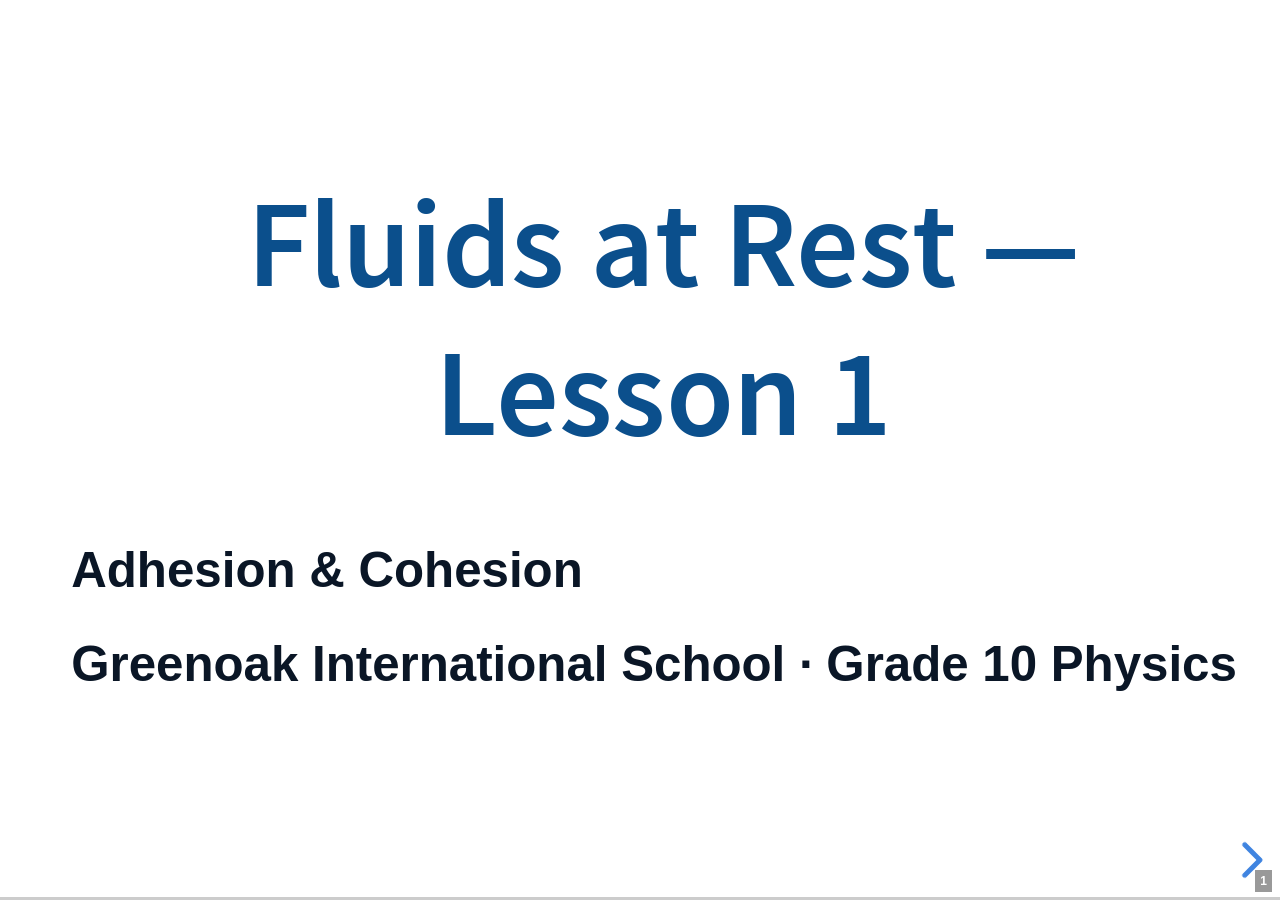
==== commit 2a600a7b: "Restructure to 3 lessons; drop capillarity calculations - Combine Capillarity + Surface Tension into" ====
--- a/lesson1.html
+++ b/lesson1.html
@@ -45,14 +45,6 @@
   <p class="author">Greenoak International School · Grade 10 Physics</p>
 </section>
 
-<section>
-<section id="fluids-at-rest" class="title-slide slide level1">
-<h1>Fluids at Rest</h1>
-
-</section>
-<section id="lesson-1-adhesion-cohesion" class="slide level2">
-<h2>Lesson 1 — Adhesion &amp; Cohesion</h2>
-</section>
 <section id="what-is-a-fluid" class="slide level2">
 <h2>What is a fluid?</h2>
 <ul>
@@ -209,7 +201,7 @@
 <li>soap film clinging to a wire frame.</li>
 </ol></li>
 </ol>
-</section></section>
+</section>
     </div>
   </div>
 
--- a/slides.css
+++ b/slides.css
@@ -111,6 +111,17 @@
   font-weight: 900;
 }
 
+/* Part dividers — centred big headline on its own slide */
+.reveal h2.divider {
+  text-align: center;
+  font-size: 2.6em;
+  color: #0b4f8c;
+  padding: 0.5em 0;
+  border-top: 4px solid #0b4f8c;
+  border-bottom: 4px solid #0b4f8c;
+  margin: 2em auto;
+}
+
 /* Class task / Homework banner slides */
 .reveal h2.task,
 .reveal h2.homework {
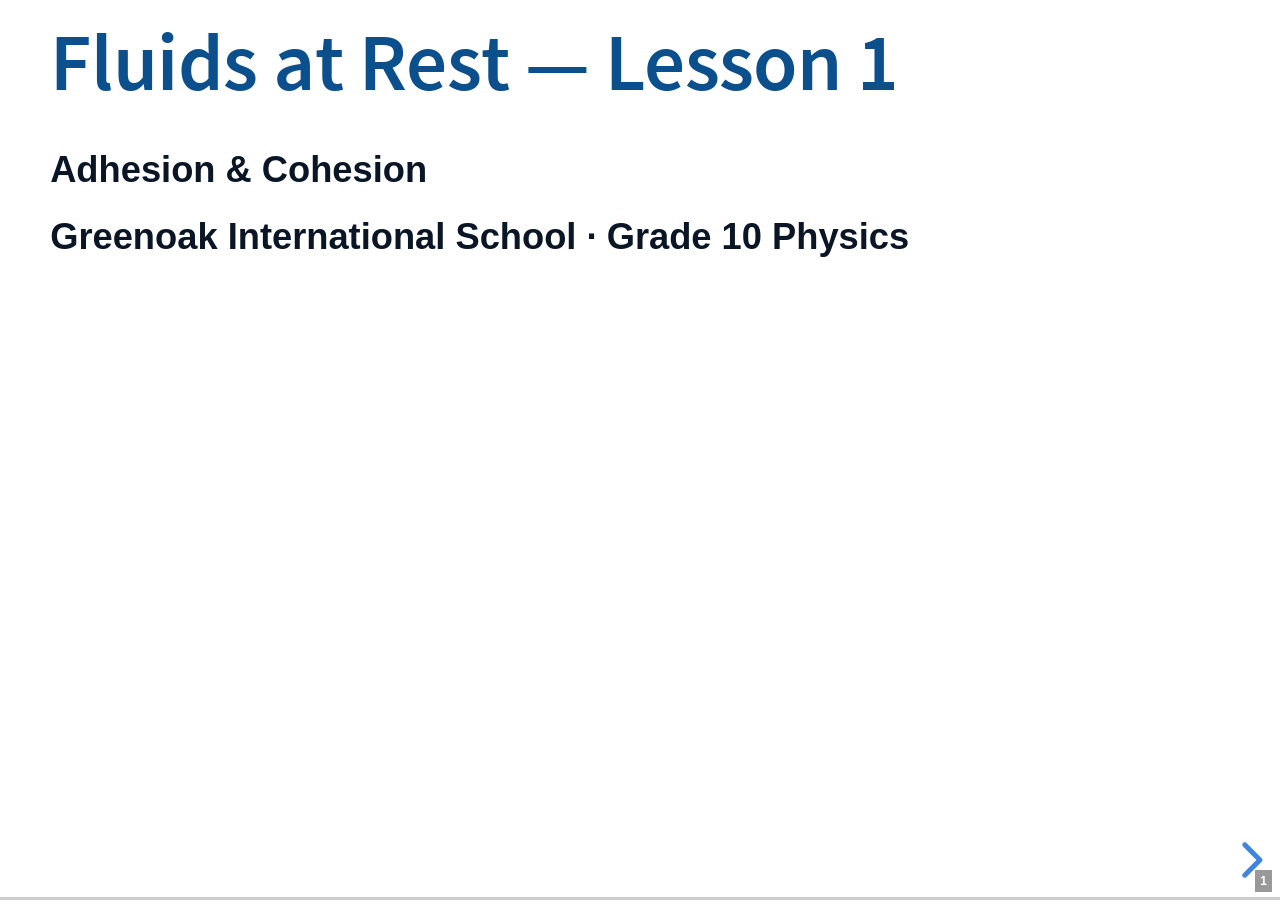
==== commit 30a9053b: "Fix smartboard overflow: taller logical slides + scroll fallback + split long homework - Set reveal." ====
--- a/lesson1.html
+++ b/lesson1.html
@@ -358,6 +358,21 @@
         // viewDistance in order to save resources.
         mobileViewDistance: 2,
 
+        // The "normal" size of the presentation, aspect ratio will be preserved
+        // when the presentation is scaled to fit different resolutions. Can be
+        // specified using percentage units.
+        width: 1280,
+
+        height: 900,
+
+        // Factor of the display size that should remain empty around the content
+        margin: 4.0e-2,
+
+        // Bounds for smallest/largest possible scale to apply to content
+        minScale: 0.2,
+
+        maxScale: 2,
+
         math: {
           mathjax: './mathjax/es5/tex-mml-chtml.js',
           config: 'TeX-AMS_HTML-full',
--- a/slides.css
+++ b/slides.css
@@ -1,5 +1,5 @@
 /* Greenoak Grade 10 Physics — presentation style
-   Clean, bold, high-contrast. Each slide is a single idea students copy. */
+   Clean, bold, high-contrast. Sized to fit a 1280x900 logical slide. */
 
 .reveal {
   font-family: "Helvetica Neue", Helvetica, Arial, "Liberation Sans", sans-serif;
@@ -7,10 +7,20 @@
   color: #0a1626;
 }
 
+/* Allow a slide's content to scroll if it still exceeds the logical height.
+   Keeps content reachable on smartboards even when a slide is unusually dense. */
 .reveal .slides section {
   text-align: left;
   padding: 0 2%;
+  height: 100%;
+  box-sizing: border-box;
+  overflow-y: auto;
+  overflow-x: hidden;
 }
+
+/* Hide scrollbar visually on most browsers while keeping scrollability */
+.reveal .slides section::-webkit-scrollbar { width: 8px; }
+.reveal .slides section::-webkit-scrollbar-thumb { background: rgba(11, 79, 140, .3); border-radius: 4px; }
 
 .reveal h1, .reveal h2, .reveal h3, .reveal h4 {
   font-weight: 900;
@@ -18,49 +28,33 @@
   text-transform: none;
   letter-spacing: -0.005em;
   margin-top: 0;
-  margin-bottom: 0.5em;
+  margin-bottom: 0.4em;
 }
 
-.reveal h1 { font-size: 2.2em; }
-.reveal h2 { font-size: 1.55em; }
-.reveal h3 { font-size: 1.15em; color: #0a3a66; }
+.reveal h1 { font-size: 2em; }
+.reveal h2 { font-size: 1.45em; }
+.reveal h3 { font-size: 1.1em; color: #0a3a66; }
 
-/* Title slide — centred, larger, branded */
-.reveal section.title-slide,
-.reveal section.title-slide + section {
-  text-align: center;
-}
-.reveal section.title-slide h1.title { font-size: 2.6em; color: #0b4f8c; }
-.reveal section.title-slide p.subtitle { font-size: 1.3em; font-weight: 800; color: #0a3a66; }
-.reveal section.title-slide p.author { font-size: 1em; color: #444; font-weight: 700; }
+/* Title slide — centred, branded */
+.reveal section.title-slide { text-align: center; }
+.reveal section.title-slide h1.title { font-size: 2.3em; color: #0b4f8c; }
+.reveal section.title-slide p.subtitle { font-size: 1.2em; font-weight: 800; color: #0a3a66; }
+.reveal section.title-slide p.author { font-size: 0.95em; color: #444; font-weight: 700; }
 
-/* The first content slide after title-slide uses a large course banner */
-.reveal section:not(.title-slide) h1 {
-  font-size: 2.4em;
-  text-align: center;
-  color: #0b4f8c;
-}
-.reveal section:not(.title-slide) h1 + h2 {
-  text-align: center;
-  font-size: 1.8em;
-  color: #0a3a66;
-  margin-top: 0.3em;
-}
-
-.reveal p, .reveal li { font-weight: 700; line-height: 1.4; font-size: 0.95em; }
+.reveal p, .reveal li { font-weight: 700; line-height: 1.3; font-size: 0.9em; }
 .reveal strong { font-weight: 900; color: #000; }
 .reveal em { font-weight: 700; font-style: italic; color: #333; }
 
-.reveal ul, .reveal ol { margin: 0.4em 0 0.4em 1.1em; }
-.reveal li { margin-bottom: 0.4em; }
+.reveal ul, .reveal ol { margin: 0.3em 0 0.3em 1em; }
+.reveal li { margin-bottom: 0.3em; }
 
 .reveal blockquote {
   background: #eef3ff;
   border-left: 6px solid #0044cc;
-  padding: 0.6em 1em;
-  margin: 0.5em auto;
+  padding: 0.5em 0.9em;
+  margin: 0.4em auto;
   font-weight: 800;
-  font-size: 1.05em;
+  font-size: 1em;
   text-align: left;
   border-radius: 4px;
   color: #0a1626;
@@ -68,20 +62,16 @@
 }
 
 .reveal table {
-  font-size: 0.8em;
+  font-size: 0.72em;
   font-weight: 700;
   border-collapse: collapse;
-  margin: 0.5em auto;
+  margin: 0.4em auto;
 }
 .reveal table th, .reveal table td {
   border: 1px solid #334;
-  padding: 0.4em 0.7em;
+  padding: 0.3em 0.55em;
 }
-.reveal table th {
-  background: #0b4f8c;
-  color: #fff;
-  font-weight: 900;
-}
+.reveal table th { background: #0b4f8c; color: #fff; font-weight: 900; }
 .reveal table tr:nth-child(even) { background: #f3f6fb; }
 
 .reveal pre, .reveal code {
@@ -91,30 +81,22 @@
 }
 
 .reveal img {
-  max-height: 380px;
+  max-height: 340px;
+  max-width: 85%;
   display: block;
-  margin: 0.4em auto;
+  margin: 0.3em auto;
   background: #fff;
   border-radius: 4px;
 }
 
-/* MathJax equations — big and bold */
-.reveal mjx-container {
-  font-size: 1.15em !important;
-}
-.reveal mjx-container[display="true"] {
-  margin: 0.6em 0 !important;
-}
+/* MathJax equations — bigger and bold */
+.reveal mjx-container { font-size: 1.1em !important; }
+.reveal mjx-container[display="true"] { margin: 0.5em 0 !important; }
 
-/* Boxed display equations stand out */
-.reveal mjx-container mjx-mrow mjx-menclose {
-  font-weight: 900;
-}
-
-/* Part dividers — centred big headline on its own slide */
+/* Part divider slide — big centred headline */
 .reveal h2.divider {
   text-align: center;
-  font-size: 2.6em;
+  font-size: 2.4em;
   color: #0b4f8c;
   padding: 0.5em 0;
   border-top: 4px solid #0b4f8c;
@@ -122,15 +104,15 @@
   margin: 2em auto;
 }
 
-/* Class task / Homework banner slides */
+/* Class task / Homework banner headings */
 .reveal h2.task,
 .reveal h2.homework {
   color: #fff;
-  padding: 0.35em 0.7em;
+  padding: 0.3em 0.7em;
   border-radius: 8px;
   text-align: center;
-  font-size: 1.9em;
-  margin-bottom: 0.6em;
+  font-size: 1.7em;
+  margin-bottom: 0.5em;
 }
 .reveal h2.task { background: #0b4f8c; }
 .reveal h2.homework { background: #a3310f; }
